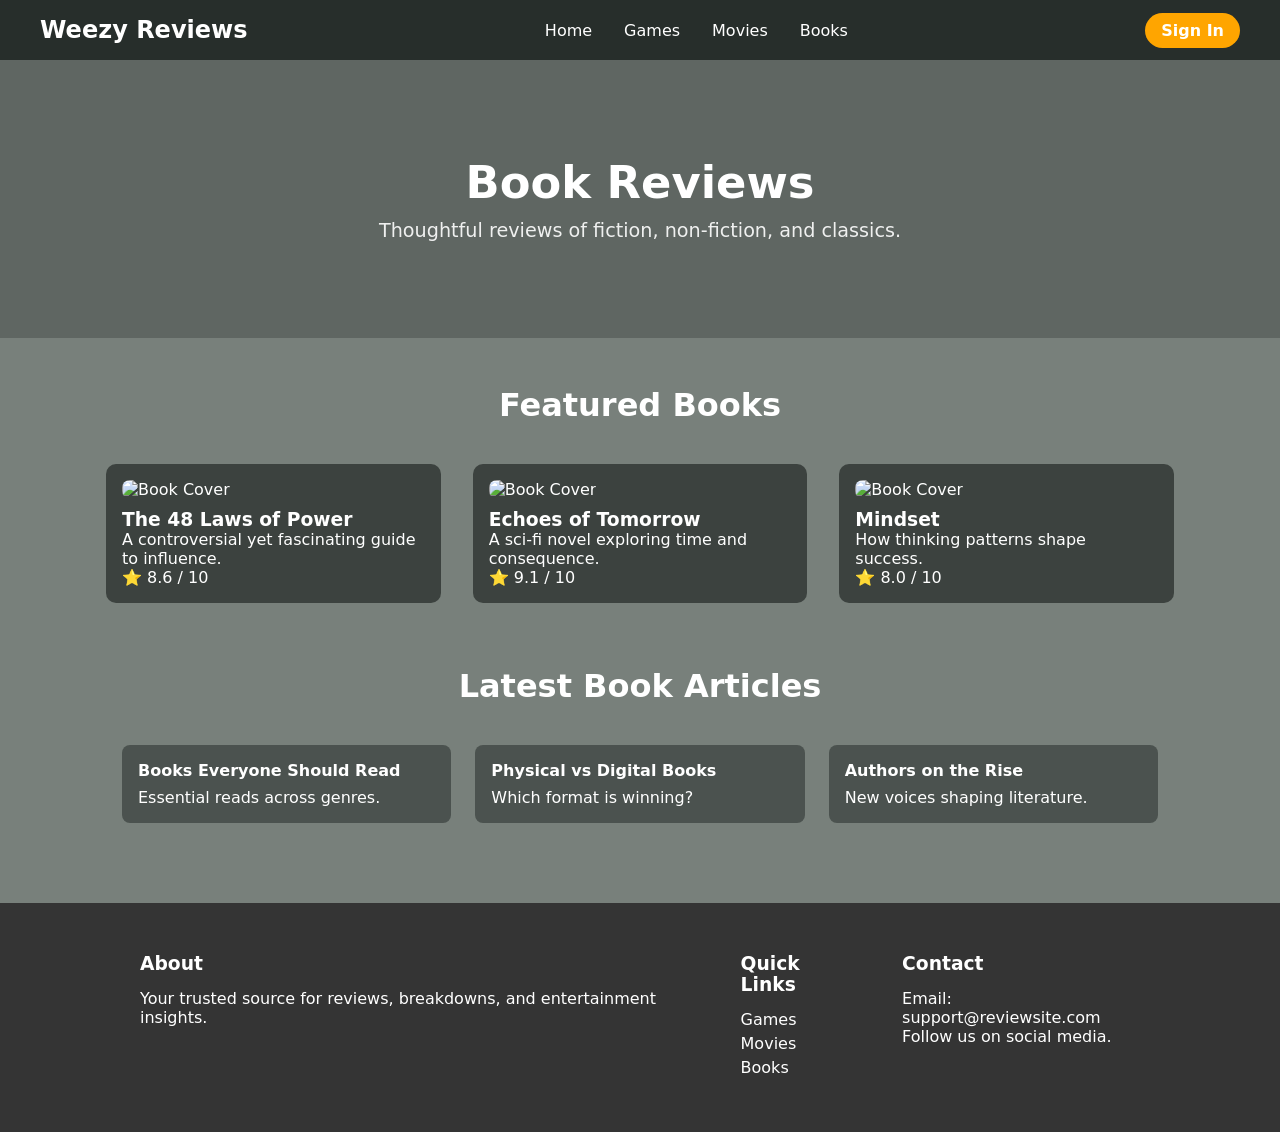
==== books.html @ 86755ebd "Changed files:   modified:   README.md   new file:   books.html   modified:   index.html" ====
<!DOCTYPE html>
<html lang="en">
<head>
    <meta charset="UTF-8">
    <meta name="viewport" content="width=device-width, initial-scale=1.0">
    <title>Book Reviews | Weezy Reviews</title>
    <link rel="stylesheet" href="styles.css">
    <script src="https://kit.fontawesome.com/a076d05399.js" crossorigin="anonymous"></script>
</head>

<body>
    <!-- HEADER -->
    <header>
        <div class="navbar">
            <div class="logo"><a href="index.html">Weezy Reviews</a></div>

            <ul class="links">
                <li><a href="index.html">Home</a></li>
                <li><a href="games.html">Games</a></li>
                <li><a href="movies.html">Movies</a></li>
                <li><a href="books.html" class="active">Books</a></li>
            </ul>

            <a href="#" class="actn_btn">Sign In</a>
            <div class="toggle_btn">
                <i class="fas fa-bars"></i>
            </div>
        </div>
    </header>

    <!-- HERO -->
    <section class="hero">
        <h1>Book Reviews</h1>
        <p>Thoughtful reviews of fiction, non-fiction, and classics.</p>
    </section>

    <!-- BOOK REVIEWS -->
    <section class="reviews-section">
        <h2 class="section-title">Featured Books</h2>

        <div class="reviews-grid">
            <div class="review-card">
                <img src="img/48LawsBookPoster.jpg" alt="Book Cover">
                <h3>The 48 Laws of Power</h3>
                <p>A controversial yet fascinating guide to influence.</p>
                <span class="rating">⭐ 8.6 / 10</span>
            </div>

            <div class="review-card">
                <img src="img/BookPoster2.jpg" alt="Book Cover">
                <h3>Echoes of Tomorrow</h3>
                <p>A sci-fi novel exploring time and consequence.</p>
                <span class="rating">⭐ 9.1 / 10</span>
            </div>

            <div class="review-card">
                <img src="img/BookPoster3.jpg" alt="Book Cover">
                <h3>Mindset</h3>
                <p>How thinking patterns shape success.</p>
                <span class="rating">⭐ 8.0 / 10</span>
            </div>
        </div>
    </section>

    <!-- ARTICLES -->
    <section class="articles">
        <h2 class="section-title">Latest Book Articles</h2>

        <div class="article-boxes">
            <div class="article">
                <h4>Books Everyone Should Read</h4>
                <p>Essential reads across genres.</p>
            </div>

            <div class="article">
                <h4>Physical vs Digital Books</h4>
                <p>Which format is winning?</p>
            </div>

            <div class="article">
                <h4>Authors on the Rise</h4>
                <p>New voices shaping literature.</p>
            </div>
        </div>
    </section>

    <!-- FOOTER -->
    <footer>
        <div class="footer-container">
            <div class="footer-section">
                <h3>About</h3>
                <p>Your trusted source for reviews, breakdowns, and entertainment insights.</p>
            </div>

            <div class="footer-section">
                <h3>Quick Links</h3>
                <ul>
                    <li><a href="games.html">Games</a></li>
                    <li><a href="movies.html">Movies</a></li>
                    <li><a href="books.html">Books</a></li>
                </ul>
            </div>

            <div class="footer-section">
                <h3>Contact</h3>
                <p>Email: support@reviewsite.com</p>
                <p>Follow us on social media.</p>
            </div>
        </div>
    </footer>
</body>
</html>
---- styles.css ----
/* RESET & GLOBALS */
* {
    margin: 0;
    padding: 0;
    box-sizing: border-box;
    font-family: system-ui, -apple-system, "Segoe UI", Roboto, sans-serif;
}

body {
    background-color: #78807b;
    color: #fff;
}

/* LINKS */
li {
    list-style: none;
}

a {
    text-decoration: none;
    color: #fff;
}

a:hover {
    color: orange;
}

/* NAVBAR */
header {
    padding: 0 2rem;
    background: #272e2b;
}

.navbar {
    height: 60px;
    max-width: 1200px;
    margin: 0 auto;
    display: flex;
    align-items: center;
    justify-content: space-between;
}

.navbar .logo a {
    font-size: 1.5rem;
    font-weight: bold;
}

.navbar .links {
    display: flex;
    gap: 2rem;
}

.navbar .toggle_btn {
    color: #fff;
    font-size: 1.5rem;
    cursor: pointer;
    display: none;
}

/* BUTTON */
.actn_btn {
    background-color: orange;
    color: white;
    padding: 0.5rem 1rem;
    border-radius: 20px;
    font-weight: bold;
    cursor: pointer;
}

.actn_btn:hover {
    transform: scale(1.05);
}

.actn_btn:active {
    transform: scale(0.95);
}

/* HERO SECTION */
.hero {
    padding: 6rem 2rem;
    text-align: center;
    background: #5f6662;
}

.hero h1 {
    font-size: 2.8rem;
    margin-bottom: 10px;
}

.hero p {
    font-size: 1.2rem;
    opacity: 0.9;
}

/* SECTION TITLE */
.section-title {
    text-align: center;
    margin: 3rem 0 1.5rem;
    font-size: 2rem;
}

/* REVIEWS GRID */
.reviews-grid {
    display: grid;
    grid-template-columns: repeat(3, 1fr);
    gap: 2rem;
    max-width: 1100px;
    margin: auto;
    padding: 1rem;
}

.review-card {
    background: #3c423f;
    padding: 1rem;
    border-radius: 10px;
    transition: transform 0.3s;
}

.review-card:hover {
    transform: translateY(-5px);
}

.review-card img {
    width: 100%;
    border-radius: 8px;
    margin-bottom: 10px;
}

/* ARTICLES */
.articles .article-boxes {
    max-width: 1100px;
    margin: auto;
    display: grid;
    grid-template-columns: repeat(3, 1fr);
    gap: 1.5rem;
    padding: 1rem 2rem;
}

.article {
    background: #4b524f;
    padding: 1rem;
    border-radius: 8px;
}

.article h4 {
    margin-bottom: 8px;
}

/* EXTRA CONTENT */
.extra-content {
    padding: 3rem 2rem;
    max-width: 800px;
    margin: auto;
    text-align: center;
}

/* FOOTER */
footer {
    background: #343434;
    padding: 50px 0;
    margin-top: 4rem;
}

.footer-container {
    max-width: 1000px;
    margin: auto;
    display: flex;
    justify-content: space-between;
    gap: 3rem;
}

.footer-section h3 {
    margin-bottom: 15px;
}

.footer-section ul li {
    margin: 5px 0;
}

.footer-section a:hover {
    color: orange;
}

/* RESPONSIVE */
@media (max-width: 992px) {
    .navbar .links,
    .navbar .actn_btn {
        display: none;
    }

    .navbar .toggle_btn {
        display: block;
    }

    .reviews-grid,
    .articles .article-boxes {
        grid-template-columns: 1fr;
    }
}
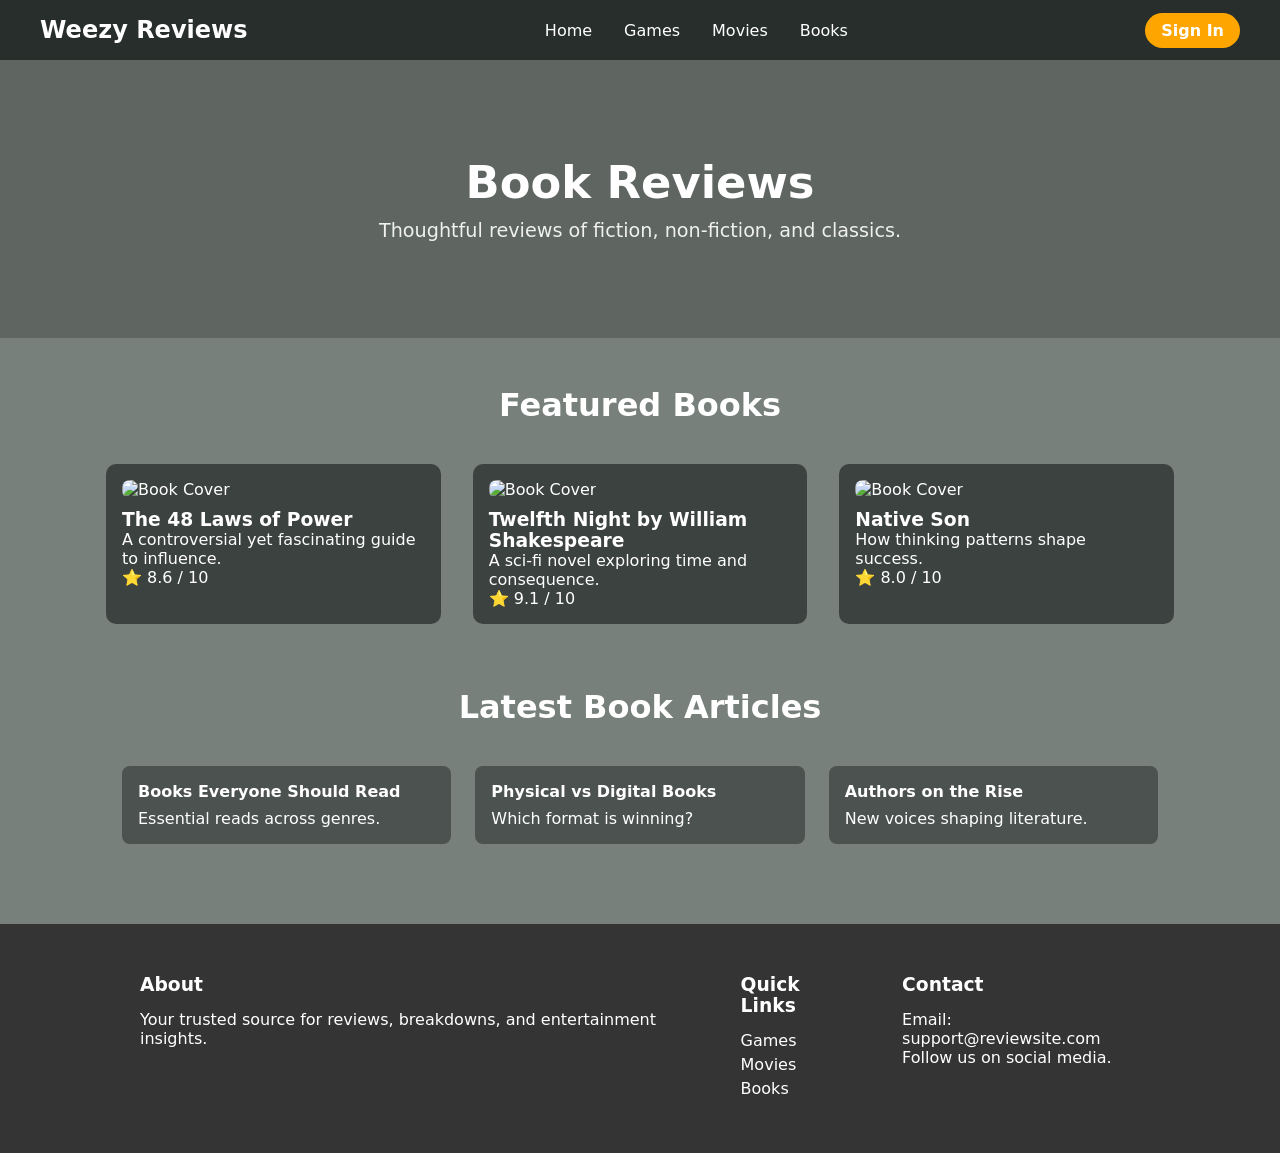
==== commit 8f78a418: "01.05 Last Commit" ====
--- a/books.html
+++ b/books.html
@@ -21,7 +21,7 @@
                 <li><a href="books.html" class="active">Books</a></li>
             </ul>
 
-            <a href="#" class="actn_btn">Sign In</a>
+            <a href="sign-in.html" class="actn_btn">Sign In</a>
             <div class="toggle_btn">
                 <i class="fas fa-bars"></i>
             </div>
@@ -47,15 +47,15 @@
             </div>
 
             <div class="review-card">
-                <img src="img/BookPoster2.jpg" alt="Book Cover">
-                <h3>Echoes of Tomorrow</h3>
+                <img src="img/twelfth-night.jpg" alt="Book Cover">
+                <h3>Twelfth Night by William Shakespeare</h3>
                 <p>A sci-fi novel exploring time and consequence.</p>
                 <span class="rating">⭐ 9.1 / 10</span>
             </div>
 
             <div class="review-card">
-                <img src="img/BookPoster3.jpg" alt="Book Cover">
-                <h3>Mindset</h3>
+                <img src="img/nativeson.jpg" alt="Book Cover">
+                <h3>Native Son</h3>
                 <p>How thinking patterns shape success.</p>
                 <span class="rating">⭐ 8.0 / 10</span>
             </div>
